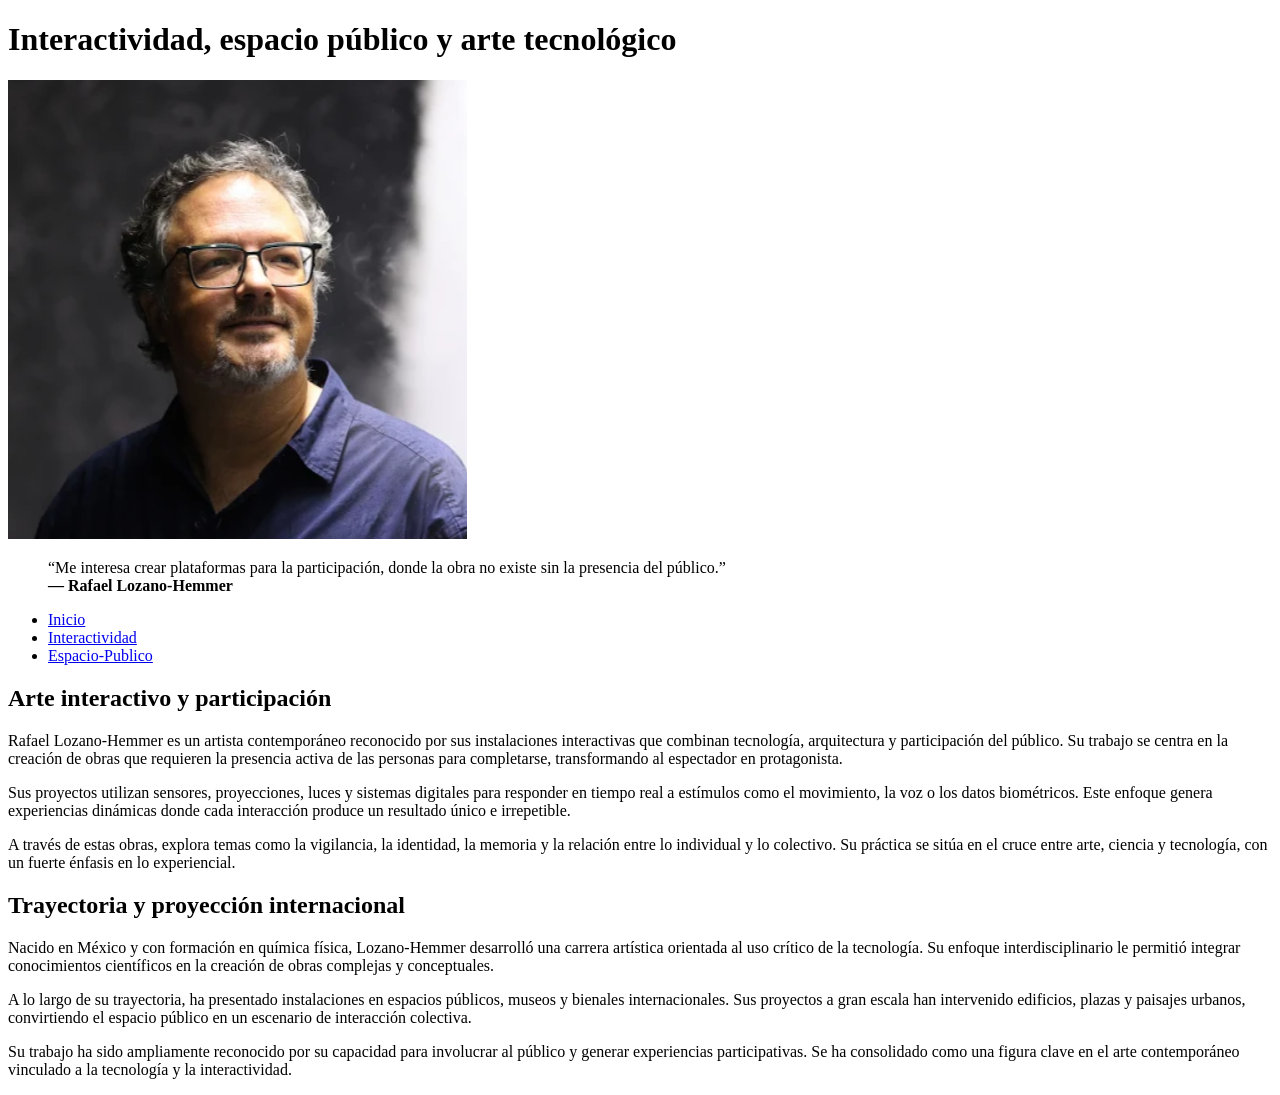
==== index.html @ 6977fb01 "HTML e imágenes iniciales" ====
<!DOCTYPE html>
<html lang="en">
<head>
    <meta charset="UTF-8">
    <meta name="viewport" content="width=device-width, initial-scale=1.0">
    <title>Rafael Lozano-Hemmer - Inicio</title>
    <link rel="stylesheet" href="css/estilos.css">
</head>
    <body>
        <header>
            <h1>Interactividad, espacio público y arte tecnológico</h1>

            <img src="img/Rafael Lozano-Hemmer-0.png" alt="Lozano-Hemmer">

            <section class="encabezado-info">
                <blockquote cite="https://www.lozano-hemmer.com/bio.php">
                    “Me interesa crear plataformas para la participación, donde la obra no existe sin la presencia del público.”<br>
                    <strong>— Rafael Lozano-Hemmer</strong>
                </blockquote>
                <nav>
                    <ul>
                        <li class="actual">
                        <a href="index.html" target="_self">Inicio</a>
                        </li>

                        <li class="otra">
                        <a href="interactividad.html" target="_self">Interactividad</a>
                        </li>

                        <li class="otra">
                        <a href="espacio-publico.html" target="_self">Espacio-Publico</a>
                        </li>
                    </ul>
                </nav>
            </section>
        </header>

        <main>

            <article>
                <h2>Arte interactivo y participación</h2>

                <p>
                    Rafael Lozano-Hemmer es un artista contemporáneo reconocido por sus instalaciones interactivas que 
                    combinan tecnología, arquitectura y participación del público. 
                    Su trabajo se centra en la creación de obras que requieren la presencia activa de las personas para completarse, 
                    transformando al espectador en protagonista.
                </p>

                <p>
                    Sus proyectos utilizan sensores, proyecciones, luces y sistemas digitales para responder en tiempo real a estímulos 
                    como el movimiento, la voz o los datos biométricos. 
                    Este enfoque genera experiencias dinámicas donde cada interacción produce un resultado único e irrepetible.
                </p>
                
                <p>
                    A través de estas obras, explora temas como la vigilancia, la identidad, 
                    la memoria y la relación entre lo individual y lo colectivo. 
                    Su práctica se sitúa en el cruce entre arte, ciencia y tecnología, con un fuerte énfasis en lo experiencial.
                </p>
            </article>

            <article>
                <h2>Trayectoria y proyección internacional</h2>

                <p>
                    Nacido en México y con formación en química física, Lozano-Hemmer desarrolló una carrera artística orientada al 
                    uso crítico de la tecnología. 
                    Su enfoque interdisciplinario le permitió integrar conocimientos científicos en la creación de obras complejas 
                    y conceptuales.
                </p>

                <p>
                    A lo largo de su trayectoria, ha presentado instalaciones en espacios públicos, museos y bienales internacionales. 
                    Sus proyectos a gran escala han intervenido edificios, plazas y paisajes urbanos, 
                    convirtiendo el espacio público en un escenario de interacción colectiva.
                </p>

                <p>
                    Su trabajo ha sido ampliamente reconocido por su capacidad para involucrar al público y generar experiencias participativas. 
                    Se ha consolidado como una figura clave en el arte contemporáneo vinculado a la tecnología y la interactividad.
                </p>
            </article>

        </main>

    </body>
</html>
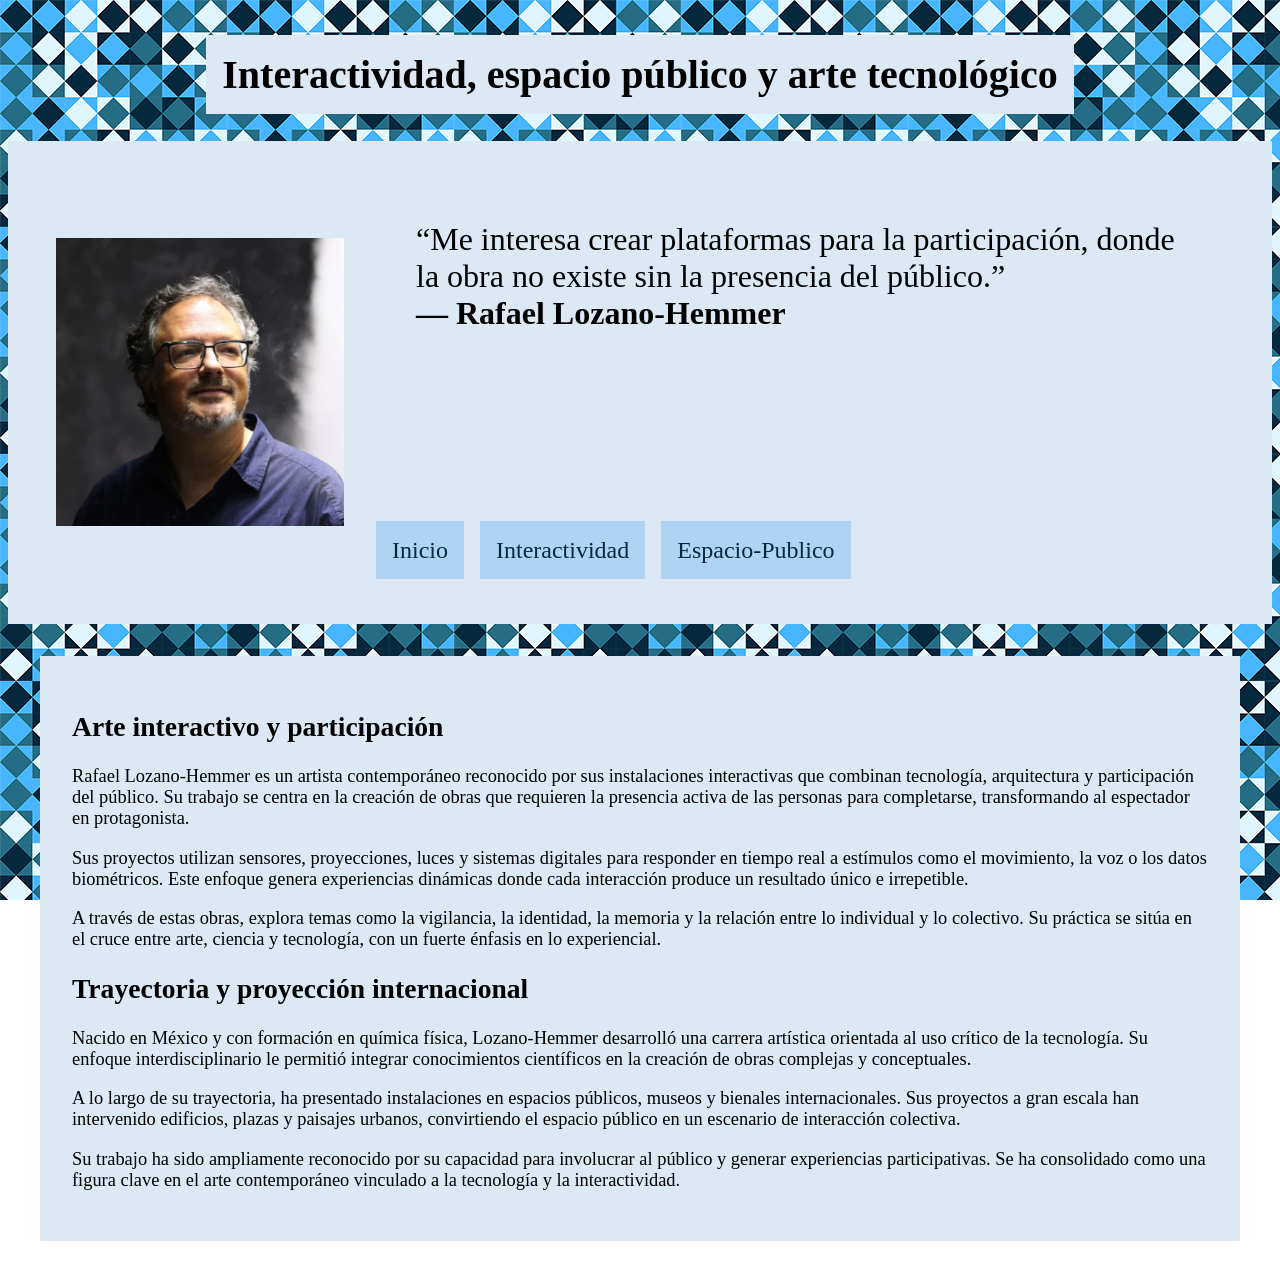
==== commit 7f6cb1ba: "Estilos CSS y correcciones HTML" ====
--- a/index.html
+++ b/index.html
@@ -1,43 +1,45 @@
 <!DOCTYPE html>
-<html lang="en">
-<head>
-    <meta charset="UTF-8">
-    <meta name="viewport" content="width=device-width, initial-scale=1.0">
-    <title>Rafael Lozano-Hemmer - Inicio</title>
-    <link rel="stylesheet" href="css/estilos.css">
-</head>
+<html lang="es">
+    <head>
+        <meta charset="UTF-8">
+        <meta name="viewport" content="width=device-width, initial-scale=1.0">
+        <title>Rafael Lozano-Hemmer - Inicio</title>
+        <link rel="stylesheet" href="css/estilos.css">
+    </head>
     <body>
         <header>
             <h1>Interactividad, espacio público y arte tecnológico</h1>
 
-            <img src="img/Rafael Lozano-Hemmer-0.png" alt="Lozano-Hemmer">
+            <section class="header-contenido">
+                <img src="img/Rafael Lozano-Hemmer-0.png" alt="Lozano-Hemmer" class="Lozano-Hemmer">
 
-            <section class="encabezado-info">
-                <blockquote cite="https://www.lozano-hemmer.com/bio.php">
-                    “Me interesa crear plataformas para la participación, donde la obra no existe sin la presencia del público.”<br>
-                    <strong>— Rafael Lozano-Hemmer</strong>
-                </blockquote>
-                <nav>
-                    <ul>
-                        <li class="actual">
-                        <a href="index.html" target="_self">Inicio</a>
-                        </li>
+                <section class="EncabezadoInfo">
+                    <blockquote cite="https://www.lozano-hemmer.com/bio.php">
+                        “Me interesa crear plataformas para la participación, donde la obra no existe sin la presencia del público.”<br>
+                        <strong>— Rafael Lozano-Hemmer</strong>
+                    </blockquote>
+                    <nav>
+                        <ul>
+                            <li>
+                            <a href="index.html" target="_self"  class="actual">Inicio</a>
+                            </li>
 
-                        <li class="otra">
-                        <a href="interactividad.html" target="_self">Interactividad</a>
-                        </li>
+                            <li>
+                            <a href="interactividad.html" target="_self" class="otra">Interactividad</a>
+                            </li>
 
-                        <li class="otra">
-                        <a href="espacio-publico.html" target="_self">Espacio-Publico</a>
-                        </li>
-                    </ul>
-                </nav>
+                            <li>
+                            <a href="espacio-publico.html" target="_self" class="otra">Espacio-Publico</a>
+                            </li>
+                        </ul>
+                    </nav>
+                </section>
             </section>
         </header>
 
         <main>
 
-            <article>
+            <section>
                 <h2>Arte interactivo y participación</h2>
 
                 <p>
@@ -58,9 +60,9 @@
                     la memoria y la relación entre lo individual y lo colectivo. 
                     Su práctica se sitúa en el cruce entre arte, ciencia y tecnología, con un fuerte énfasis en lo experiencial.
                 </p>
-            </article>
+            </section>
 
-            <article>
+            <section>
                 <h2>Trayectoria y proyección internacional</h2>
 
                 <p>
@@ -80,7 +82,7 @@
                     Su trabajo ha sido ampliamente reconocido por su capacidad para involucrar al público y generar experiencias participativas. 
                     Se ha consolidado como una figura clave en el arte contemporáneo vinculado a la tecnología y la interactividad.
                 </p>
-            </article>
+            </section>
 
         </main>
 
--- a/css/estilos.css
+++ b/css/estilos.css
@@ -0,0 +1,107 @@
+body {
+    background-image: url(../img/fondo.png);
+    background-attachment: fixed;
+}
+
+h1 {
+    text-align: center;
+    font-size: 2.5rem;
+    background-color: rgb(220, 233, 245);
+    display: inline-block;
+    padding: 1rem;
+}
+
+header{
+    text-align: center;
+}
+
+.header-contenido{
+    text-align: left;
+}
+
+.header-contenido, footer{
+    background-color: rgb(220, 233, 245);
+    padding: 3rem;
+}
+
+.header-contenido{
+    display: flex;
+    align-items: center;
+    gap: 2rem;
+}
+
+.Lozano-Hemmer{
+    max-width: 18rem;
+    height: auto;
+}
+
+blockquote{
+    font-size: 2rem;
+}
+
+.EncabezadoInfo{
+    display: flex;
+    flex-direction: column;
+}
+
+nav ul{
+  display: flex;
+  gap: 1rem;
+  list-style: none;
+  margin: 0;
+  margin-top: 10rem;
+  padding: 0;
+}
+
+nav li{
+	display: inline-block;	
+}
+
+nav a{
+    font-size: 1.5em;
+	line-height: 2.2em;
+	padding: 0.4em 1em;
+	text-align: center;
+	text-decoration: none;
+    padding: 1rem;
+    background-color: rgb(176, 211, 244);
+}
+
+a:link{
+	color: rgb(6, 40, 61);
+}
+a:visited{
+	color: rgb(37, 109, 133);
+}
+a:hover{
+	color: rgb(71, 181, 255);
+}
+a:active{
+	color: rgb(223, 246, 255);
+}
+
+main{
+    background-color: rgb(220, 233, 245);
+    margin: 2rem;
+    padding: 2rem;
+    font-size: 1.15rem;
+}
+
+.imagenes{
+    text-align: center;
+    height: 20rem;
+    width:auto;
+}
+
+.cont{
+    display: flex;
+    align-items:flex-start;
+    gap: 2rem;
+}
+
+.cont img{
+    width: auto;
+    height: 20rem;
+    flex-shrink: o;
+    margin-left: 30rem;
+}
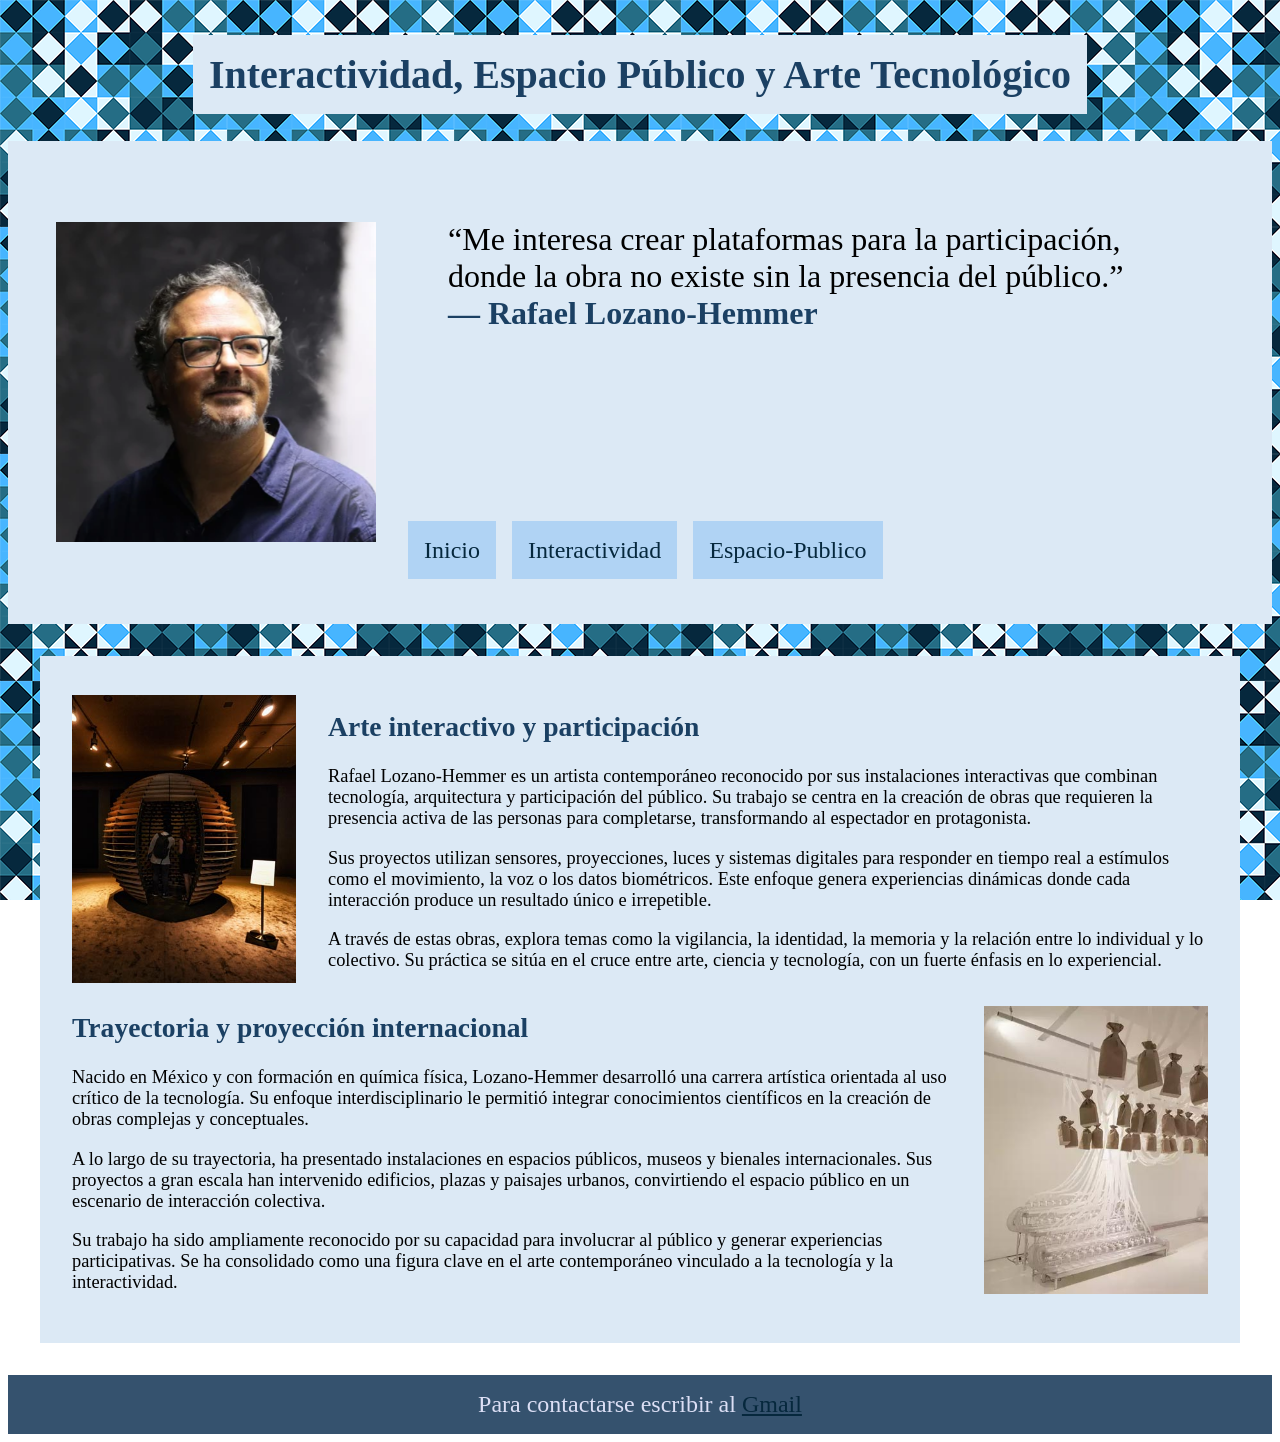
==== commit 7258a74a: "adicion del formulario" ====
--- a/index.html
+++ b/index.html
@@ -8,7 +8,7 @@
     </head>
     <body>
         <header>
-            <h1>Interactividad, espacio público y arte tecnológico</h1>
+            <h1>Interactividad, Espacio Público y Arte Tecnológico</h1>
 
             <section class="header-contenido">
                 <img src="img/Rafael Lozano-Hemmer-0.png" alt="Lozano-Hemmer" class="Lozano-Hemmer">
@@ -39,52 +39,69 @@
 
         <main>
 
-            <section>
-                <h2>Arte interactivo y participación</h2>
+            <section class="inicio">
 
-                <p>
-                    Rafael Lozano-Hemmer es un artista contemporáneo reconocido por sus instalaciones interactivas que 
-                    combinan tecnología, arquitectura y participación del público. 
-                    Su trabajo se centra en la creación de obras que requieren la presencia activa de las personas para completarse, 
-                    transformando al espectador en protagonista.
-                </p>
+                <img src="img/lozano-hemmer-2.jpg" alt="arte de Lozano-Hemmer" class="arte">
 
-                <p>
-                    Sus proyectos utilizan sensores, proyecciones, luces y sistemas digitales para responder en tiempo real a estímulos 
-                    como el movimiento, la voz o los datos biométricos. 
-                    Este enfoque genera experiencias dinámicas donde cada interacción produce un resultado único e irrepetible.
-                </p>
+                <article>
+
+                    <h2>Arte interactivo y participación</h2>
+
+                    <p>
+                        Rafael Lozano-Hemmer es un artista contemporáneo reconocido por sus instalaciones interactivas que 
+                        combinan tecnología, arquitectura y participación del público. 
+                        Su trabajo se centra en la creación de obras que requieren la presencia activa de las personas para completarse, 
+                        transformando al espectador en protagonista.
+                    </p>
+
+                    <p>
+                        Sus proyectos utilizan sensores, proyecciones, luces y sistemas digitales para responder en tiempo real a estímulos 
+                        como el movimiento, la voz o los datos biométricos. 
+                        Este enfoque genera experiencias dinámicas donde cada interacción produce un resultado único e irrepetible.
+                    </p>
+                    
+                    <p>
+                        A través de estas obras, explora temas como la vigilancia, la identidad, 
+                        la memoria y la relación entre lo individual y lo colectivo. 
+                        Su práctica se sitúa en el cruce entre arte, ciencia y tecnología, con un fuerte énfasis en lo experiencial.
+                    </p>
                 
-                <p>
-                    A través de estas obras, explora temas como la vigilancia, la identidad, 
-                    la memoria y la relación entre lo individual y lo colectivo. 
-                    Su práctica se sitúa en el cruce entre arte, ciencia y tecnología, con un fuerte énfasis en lo experiencial.
-                </p>
+                </article>
+
             </section>
 
-            <section>
-                <h2>Trayectoria y proyección internacional</h2>
+            <section class="inicio">
 
-                <p>
-                    Nacido en México y con formación en química física, Lozano-Hemmer desarrolló una carrera artística orientada al 
-                    uso crítico de la tecnología. 
-                    Su enfoque interdisciplinario le permitió integrar conocimientos científicos en la creación de obras complejas 
-                    y conceptuales.
-                </p>
+                <article>
 
-                <p>
-                    A lo largo de su trayectoria, ha presentado instalaciones en espacios públicos, museos y bienales internacionales. 
-                    Sus proyectos a gran escala han intervenido edificios, plazas y paisajes urbanos, 
-                    convirtiendo el espacio público en un escenario de interacción colectiva.
-                </p>
+                    <h2>Trayectoria y proyección internacional</h2>
 
-                <p>
-                    Su trabajo ha sido ampliamente reconocido por su capacidad para involucrar al público y generar experiencias participativas. 
-                    Se ha consolidado como una figura clave en el arte contemporáneo vinculado a la tecnología y la interactividad.
-                </p>
+                    <p>
+                        Nacido en México y con formación en química física, Lozano-Hemmer desarrolló una carrera artística orientada al 
+                        uso crítico de la tecnología. 
+                        Su enfoque interdisciplinario le permitió integrar conocimientos científicos en la creación de obras complejas 
+                        y conceptuales.
+                    </p>
+
+                    <p>
+                        A lo largo de su trayectoria, ha presentado instalaciones en espacios públicos, museos y bienales internacionales. 
+                        Sus proyectos a gran escala han intervenido edificios, plazas y paisajes urbanos, 
+                        convirtiendo el espacio público en un escenario de interacción colectiva.
+                    </p>
+
+                    <p>
+                        Su trabajo ha sido ampliamente reconocido por su capacidad para involucrar al público y generar experiencias participativas. 
+                        Se ha consolidado como una figura clave en el arte contemporáneo vinculado a la tecnología y la interactividad.
+                    </p>
+
+                </article>
+
+                <img src="img/lozano-hemmer-1.jpg" alt="arte de Lozano-Hemmer" class="arte">
             </section>
 
         </main>
 
+        <footer>Para contactarse escribir al <a href="mailto:rafael@artedigital.com">Gmail</a></footer>
+
     </body>
 </html>
--- a/css/estilos.css
+++ b/css/estilos.css
@@ -3,12 +3,16 @@
     background-attachment: fixed;
 }
 
-h1 {
+h1{
     text-align: center;
     font-size: 2.5rem;
     background-color: rgb(220, 233, 245);
     display: inline-block;
     padding: 1rem;
+}
+
+h1, h2, strong{
+    color: rgb(27, 64, 99)
 }
 
 header{
@@ -17,21 +21,15 @@
 
 .header-contenido{
     text-align: left;
-}
-
-.header-contenido, footer{
     background-color: rgb(220, 233, 245);
     padding: 3rem;
-}
-
-.header-contenido{
     display: flex;
     align-items: center;
     gap: 2rem;
 }
 
 .Lozano-Hemmer{
-    max-width: 18rem;
+    max-width: 20rem;
     height: auto;
 }
 
@@ -80,17 +78,40 @@
 	color: rgb(223, 246, 255);
 }
 
-main{
+main, .formulario{
     background-color: rgb(220, 233, 245);
     margin: 2rem;
     padding: 2rem;
     font-size: 1.15rem;
 }
 
+.titulo-publico{
+    text-align: center;
+    background-color: rgb(176, 211, 244);
+}
+
 .imagenes{
     text-align: center;
-    height: 20rem;
+    height: 15rem;
     width:auto;
+    display: block;
+    margin: 0 auto;
+}
+
+.inicio{
+    display: flex;
+    align-items: center;
+    gap: 2rem;
+    flex-wrap: wrap;
+}
+
+.inicio article{
+    flex: 1;
+}
+
+.arte{
+    height: 18rem;
+    width: auto;
 }
 
 .cont{
@@ -104,4 +125,12 @@
     height: 20rem;
     flex-shrink: o;
     margin-left: 30rem;
-}+}
+
+footer{
+    text-align: center;
+    font-size: 1.5rem;
+    color: rgb(220, 223, 245);
+    background-color: rgb(53, 82, 110);
+    padding: 1rem;
+}
